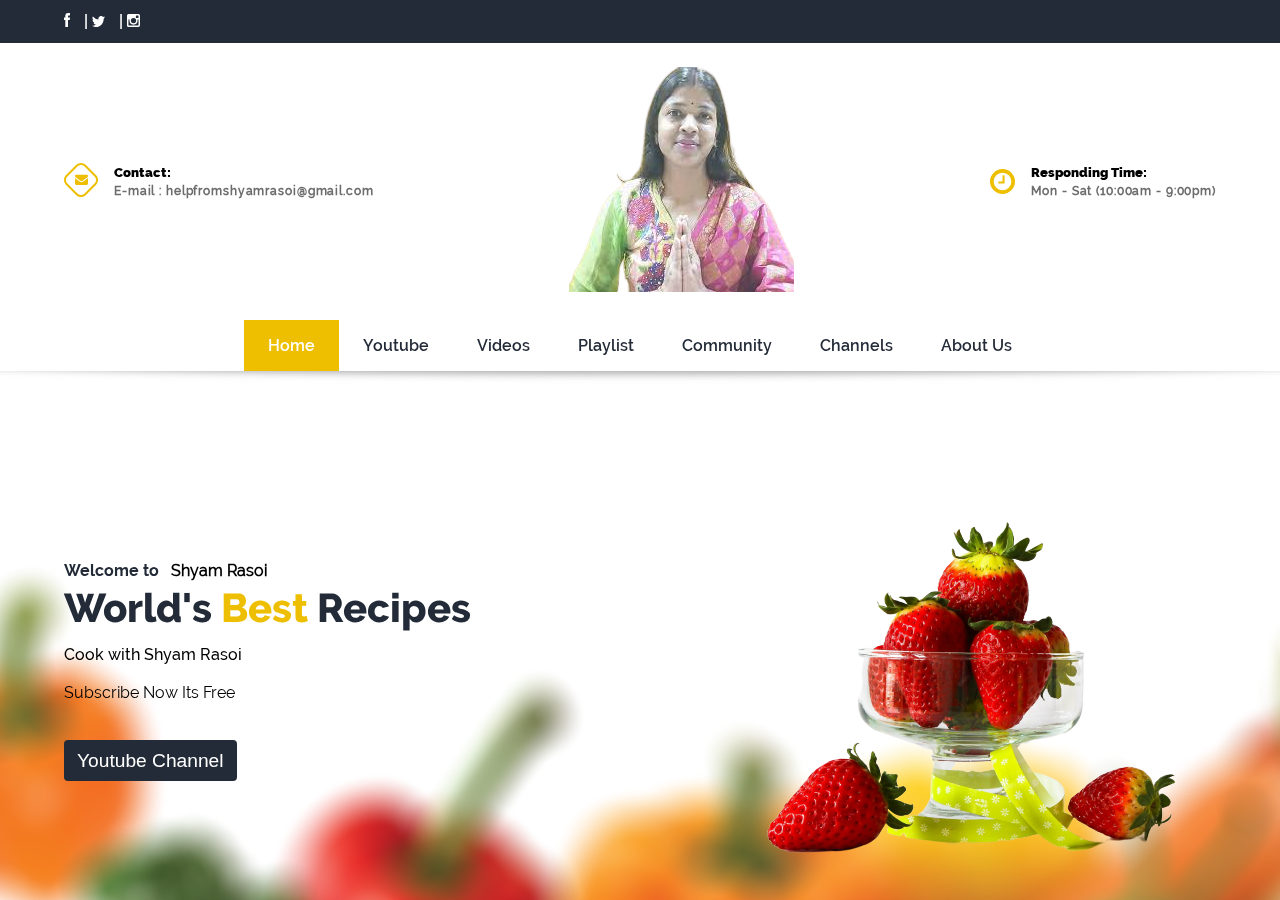
==== index.html @ 3e0db669 "Update index.html" ====
<!DOCTYPE html>
<html lang="en">
  <head>
    <meta charset="UTF-8" />
    <meta name="viewport" content="width=device-width, initial-scale=1.0" />
    <meta http-equiv="X-UA-Compatible" content="ie=edge" />
    <title>Shyam Rasoi</title>
    <link rel="stylesheet" href="./Css/style.css" />
  </head>

  <body>
    <div class="main-wrapper">
      <div class="nav-background">
        <div class="mobile-logo"></div>
        <div class="mobile-nav">
          <div class="cart">
            <div class="flex items-center">
              <img src="./icons/cart-dark.svg" alt="" />
            </div>
          </div>
          <div class="nav-top">
            <ul>
              <a href="#">Home</a>
              <a href="#">Viedeo</a>
            </ul>
          </div>
          <div class="contact flex items-center">
            <img src="./icons/phone.svg" alt="" />
            <div>
              <h6>E-mail : helpfromshyamrasoi@gmail.com</h6>
            </div>
          </div>
          <div class="time flex items-center">
            <img src="./icons/clock.svg" alt="" />
            <div>
              <h5>Responding Time:</h5>
              <h6>Mon - Sat (10:00am - 9:00pm)</h6>
            </div>
          </div>
        </div>
      </div>
      <div class="site-content-wrapper">
        <div class="nav-trigger">
          <svg
            xmlns="http://www.w3.org/2000/svg"
            width="24"
            height="24"
            viewBox="0 0 24 24"
            fill="none"
            stroke="currentColor"
            stroke-width="2"
            stroke-linecap="round"
            stroke-linejoin="round"
            class="feather feather-bar-chart"
          >
            <line x1="12" y1="20" x2="12" y2="10" />
            <line x1="18" y1="20" x2="18" y2="4" />
            <line x1="6" y1="20" x2="6" y2="16" />
          </svg>
        </div>
        <div class="site-content">
          <header class="topbar">
            <div class="container flex justify-between items-center">
              <div class="icons">
                <a href="https://www.facebook.com/chefpriyankakhetan">
                  <img src="./icons/facebook.svg" alt=""
                /></a>
                <span class="divider">|</span>
                <a href="https://twitter.com/RasoiShyam"
                  ><img src="./icons/twitter.svg" alt=""
                /></a>
                <span class="divider">|</span>
                <a href="https://www.instagram.com/shyam_rasoi/"
                  ><img src="./icons/instagram.svg" alt=""></a>
                  <!-- <span class="divider">|</span>
                <a href="Contect us.html"
                  ><img src="./icons/user-icon.svg" alt=""></a><span>Contect us</span>
                   -->

              </div>
            </div>
          </header>

          <nav>
            <div class="top">
              <div class="container flex justify-between">
                <div class="contact flex items-center">
                  <a
                    href="https://mail.google.com/mail/u/3/#inbox?compose=DmwnWrRrlQtsDVqSchgKrwtvQQJZlGsnvqJhGmjKBdKRPfvNrtVRjVcZkJtqBVbMdLLwvPPGMNCg"
                    ><img src="./icons/bag-2.svg" alt=""
                  /></a>
                  <div>
                    <h5>Contact:</h5>
                    <h6>E-mail : helpfromshyamrasoi@gmail.com</h6>
                  </div>
                </div>
                <div class="branding">
                  <img src="./icons/download-removebg-preview (1).png" alt="" />
                </div>
                <div class="time flex items-center">
                  <img src="./icons/clock.svg" alt="" />
                  <div>
                    <h5>Responding Time:</h5>
                    <h6>Mon - Sat (10:00am - 9:00pm)</h6>
                  </div>
                </div>
              </div>
            </div>
            <div class="navbar magic-shadow">
              <div class="container flex justify-center">
                <a href="#" class="active">Home</a>
                <a href="https://www.youtube.com/c/ShyamRasoi/featured"
                  >Youtube</a
                >
                <a href="https://www.youtube.com/c/ShyamRasoi/videos">Videos</a>
                <a href="https://www.youtube.com/c/ShyamRasoi/playlists"
                  >Playlist</a
                >
                <a href="https://www.youtube.com/c/ShyamRasoi/community"
                  >Community</a
                >
                <a href="https://www.youtube.com/c/ShyamRasoi/channels">
                  Channels</a
                >
                <a href="About us.html">About Us</a>
              </div>
            </div>
          </nav>

          <header class="hero flex items-center">
            <div class="container">
              <div class="welcome flex items-center">
                <span>Welcome to</span>
                <h4>Shyam Rasoi</h4>
              </div>
              <h1>World's <span>Best</span> Recipes</h1>
              <p>Cook with Shyam Rasoi</p>
              <div>
                <span>Subscribe Now Its Free</span>
                <br /><br /><br />

                <a href="https://www.youtube.com/c/ShyamRasoi">
                  <button class="btn btn-secondary">Youtube Channel</button></a
                >
              </div>
              <div class="hero-image">
                <img src="./images/straw.png" alt="" />
              </div>
            </div>
          </header>

          <section class="top-products">
            <div class="container">
              <h1 class="section-heading">Top Videos</h1>
              <div class="slider">
                <button class="slider-btn prev-btn" onclick="prev(-1)">
                  <img src="./icons/pre.svg" alt="" />
                </button>
                <button class="slider-btn next-btn" onclick="next(1)">
                  <img src="./icons/next.svg" alt="" />
                </button>
                <div class="food-slider">
                  <div class="food-slider-item fade active">
                    <div class="food-card magic-shadow-sm active">
                      <div
                        class="product-image flex items-center justify-center"
                        1
                      >
                        <img src="./images/pavbhaji.jpeg" alt="" />
                      </div>
                      <hr />
                      <div>
                        <h2 class="text-center">Pav Bhaji</h2>
                        <div class="stars flex justify-center items-center">
                          <img src="./icons/start-filled.svg" alt="" />
                          <img src="./icons/start-filled.svg" alt="" />
                          <img src="./icons/start-filled.svg" alt="" />
                          <img src="./icons/start-filled.svg" alt="" />
                          <img src="./icons/start-filled.svg" alt="" />
                        </div>
                        <div class="pric die text-center"></div>
                        <div class="flex justify-center">
                          <button>
                            <a href="https://www.youtube.com/watch?v=c45KUBICv2E">
                            
                              <span>Watch</span>
                            </a>
                          </button>
                        </div>
                      </div>
                    </div>
                  </div>
                  <div class="food-slider-item fade">
                    <div class="food-card magic-shadow-sm">
                      <div
                        class="product-image flex items-center justify-center"
                      >
                        <img src="./images/aloo methi.jpeg" alt="" />
                      </div>
                      <hr />
                      <div>
                        <h2 class="text-center">Aloo methi</h2>
                        <div class="stars flex justify-center items-center">
                          <img src="./icons/start-filled.svg" alt="" />
                          <img src="./icons/start-filled.svg" alt="" />
                          <img src="./icons/start-filled.svg" alt="" />
                          <img src="./icons/start-filled.svg" alt="" />
                          <img src="./icons/start-filled.svg" alt="" />
                        </div>
                        <div class="price die text-center"></div>
                        <div class="flex justify-center">
                            <button>
                          <a href="https://www.youtube.com/watch?v=t3bxx_ak8XU"
                            >
                              <span>Watch</span>
                            </button></a
                          >
                        </div>
                      </div>
                    </div>
                  </div>

                  <div class="food-slider-item fade">
                    <div class="food-card magic-shadow-sm">
                      <div
                        class="product-image flex items-center justify-center"
                      >
                        <img
                          src="./images/WhatsApp Image 2022-01-07 at 9.25.14 AM (3).jpeg"
                          alt=""
                        />
                      </div>
                      <hr />
                      <div>
                        <h2 class="text-center">Tometo rice</h2>
                        <div class="stars flex justify-center items-center">
                          <img src="./icons/start-filled.svg" alt="" />
                          <img src="./icons/start-filled.svg" alt="" />
                          <img src="./icons/start-filled.svg" alt="" />
                          <img src="./icons/start-filled.svg" alt="" />
                          <img src="./icons/start-filled.svg" alt="" />
                        </div>
                        <div class="price text-center"></div>
                        <div class="flex justify-center">
                            <button>
                          <a href="https://www.youtube.com/watch?v=bh9-oEZTOAo"
                            >
                              <span> Watch </span>
                            </a>
                            </button>
                          
                        </div>
                      </div>
                    </div>
                  </div>
                  <div class="food-slider-item fade">
                    <div class="food-card magic-shadow-sm">
                      <div
                        class="product-image flex items-center justify-center"
                      >
                        <img
                          src="./images/WhatsApp Image 2022-01-07 at 9.25.15 AM (2).jpeg"
                          alt=""
                        />
                      </div>
                      <hr />
                      <div>
                        <h2 class="text-center">Poha Idli</h2>
                        <div class="stars flex justify-center items-center">
                          <img src="./icons/start-filled.svg" alt="" />
                          <img src="./icons/start-filled.svg" alt="" />
                          <img src="./icons/start-filled.svg" alt="" />
                          <img src="./icons/start-filled.svg" alt="" />
                          <img src="./icons/start-filled.svg" alt="" />
                        </div>
                        <div class="price text-center"></div>
                        <div class="flex justify-center">
                            <button>
                          <a href="https://www.youtube.com/watch?v=t3bxx_ak8XU"
                            >
                              <span>Watch</span>
                            </button></a
                          >
                        </div>
                      </div>
                    </div>
                  </div>
                </div>
              </div>
              <div class="text-center btn-wrapper">
                <a href="https://www.youtube.com/c/ShyamRasoi/videos">
                  <button class="btn btn-secondary">View More</button></a
                >
              </div>
            </div>
          </section>
          <section class="about-meal">
            <div class="container">
              <h1 class="section-heading">Easy and Instant Recipes</h1>
              <div class="about-meal-wrap flex">
                <div class="zoom-image">
                  <img src="./images/sddefault.webp" alt="" >
                </div>
                <div class="flex-1">
                  <h2>
                    सूजी और बेसन का सॉफ्ट ढोकला l Suji Besan Dhokla Recipe l
                    Rava Besan Dhokla - रवा बेसन ढोकला रेसिपी।
                  </h2>

                  <a href="https://www.youtube.com/watch?v=rkG_MvMLjog"
                    ><button class="btn btn-secondary">Cook Now</button></a
                  >
                </div>
              </div>
            </div>
          </section>
          <section class="about-meal">
            <div class="container">
              <div class="about-meal-wrap flex">
                <div class="zoom-image">
                  <img src="./images/modak.jpg" alt="" />
                </div>
                <div class="flex-1">
                  <h2>
                    Ganpati Prasad instant Mawa Modak Recipe l Khoya Modak l
                    Milk Powder Modak l मावा मोदक l
                  </h2>

                  <a href="https://yo1utu.be/6ZkWNsOIwew"
                    ><button class="btn btn-secondary">Cook Now</button></a
                  >
                </div>
              </div>
            </div>
          </section>

          <section class="about-meal">
            <div class="container">
              <div class="about-meal-wrap flex">
                <div class="zoom-image">
                  <img src="./images/aa.jpg" alt="" />
                </div>
                <div class="flex-1">
                  <h2>
                    15 मिनट में बिना धूप वाला गाजर मूली हरी मिर्च का अचार। Gajar
                    Mooli ka Achar। Gajar muli ka achar
                  </h2>

                  <a href="https://youtu.be/SNFguIFzXm4"
                    ><button class="btn btn-secondary">Cook Now</button></a
                  >
                </div>
              </div>
            </div>
          </section>

          <section class="latest-news">
            <div class="container">
              <h1 class="section-heading">Most Viewed Recipes</h1>
              <div class="article-wrapper">
                <article class="card magic-shadow-sm">
                  <div class="zoom-hover">
                    <img src="./images/matter paneer.jpeg" alt="" />
                  </div>
                  <div class="card-content">
                    <div class="post-meta flex items-center justify-between">
                      <span>25 Dec,2021</span>
                      <div>
                        <span>Posted by <strong>Shyam Rasoi</strong></span>
                        <span class="comment-count">21M views</span>
                      </div>
                    </div>

                    <h2>
                      रेस्टोरेंट से बढ़िया मटर पनीर बनाएं घर पर/Matar Paneer
                      Recipe।Dhaba Style Matar Paneer/Shyam Rasoi
                    </h2>
                  </div>
                </article>
                <article class="card magic-shadow-sm">
                  <div class="zoom-hover">
                    <img src="./images/palak paneer.jpeg" alt="" />
                  </div>
                  <div class="card-content">
                    <div class="post-meta flex items-center justify-between">
                      <span>31 Dec, 2021</span>
                      <div>
                        <span>Posted by <strong>Shyam Rasoi</strong></span>
                        <span class="comment-count">100K views</span>
                      </div>
                    </div>

                    <h2>
                      पालक पनीर ऐसे बनायेंगे तो सब तारीफ करेंगे। Dhaba Style
                      Palak Paneer Recipe। Lasooni Palak Paneer
                    </h2>
                  </div>
                </article>
              </div>
              <div class="text-center btn-wrapper">
                <a
                  href="https://www.youtube.com/c/ShyamRasoi/videos?view=0&sort=p&flow=grid"
                >
                  <button class="btn btn-secondary">View All</button></a
                >
              </div>
            </div>
          </section>
          <br>
          <section class="about-meal">
            <div class="container">
              <h1 class="section-heading">Roti and Paratha Recipes</h1>
              <div class="about-meal-wrap flex">
                <div class="zoom-instant">
                  <img src="./images/palak paratha.jpg" alt="" />
                </div>
                <div class="flex-1">
                  <h2>
                    एकदम खस्ता,पौष्टिक, टेस्टी पालक पराठा।Palak Paratha
                    Recipe।Spinach Paratha।Tiffen Recipe।Shyam Rasoi
                  </h2>

                  <a href="https://youtu.be/XGTwKVU7tTo"
                    ><button class="btn btn-secondary">Cook Now</button></a
                  >
                </div>
              </div>
            </div>
          </section>
          <section class="about-meal">
            <div class="container">
              <div class="about-meal-wrap flex">
                <div class="zoom-instant">
                  <img src="images/laccha paratha.jpg" alt="">
                </div>
                <div class="flex-1">
                  <h2>
                    गेहूं के आटे से बनाए मसालेदार लच्छा पराठा जिसे खाकर सब आपकी
                    तारीफ करेंगे। Masala Lachha Paratha ।
                  </h2>

                  <a href="https://youtu.be/gYh4dxZyE0s"
                    ><button class="btn btn-secondary">Cook Now</button></a
                  >
                </div>
              </div>
            </div>
          </section>
          <section class="about-meal">
            <div class="container">
              <div class="about-meal-wrap flex">
                <div class="zoom-instant">
                  <img src="./images/kulcha.webp" alt="" />
                </div>
                <div class="flex-1">
                  <h2>
                    क्रिस्पी और टेस्टी अमृतसरी आलू कुलचा रेसिपी।Amritsari Aloo
                    Kulcha Recipe -Tawa Stuffed Kulcha Recipe
                  </h2>

                  <a href="hhttps://youtu.be/exaU6X-unsE"
                    ><button class="btn btn-secondary">Cook Now</button></a
                  >
                </div>
              </div>
            </div>
          </section>
          <section class="about-meal">
            <div class="container">
              <div class="about-meal-wrap flex">
                <div class="zoom-instant">
                  <img src="./images/vrat paratha.webp" alt="" />
                </div>
                <div class="flex-1">
                  <h2>
                    व्रत का पराठा स्वादिष्ट और नरम की बार बार बनाना चाहेंगे।
                    Vrat ka Nasta l Vrat ka Paratha/Vrat Recipe
                  </h2>

                  <a href="https://youtu.be/fAw_SrNXLBw"
                    ><button class="btn btn-secondary">Cook Now</button></a
                  >
                </div>
              </div>
            </div>
          </section>
          <section class="about-meal">
            <div class="container">
              <div class="about-meal-wrap flex">
                <div class="zoom-instant-1">
                  <img src="./images/gobhi paratha.jpg" alt="">
                </div>
                <div class="flex-1">
                  <h2>
                    फूलगोभी के पराठे इस तरह बनायेंगे तो पूरी सर्दी इसी तरह
                    बनाएंगे।Gobi/Gobhi Paratha easy Recipe।
                  </h2>

                  <a href="https://youtu.be/Q__rXfR7hU8"
                    ><button class="btn btn-secondary">Cook Now</button></a
                  >
                </div>
              </div>
            </div>
          </section>
          <section class="about-meal">
            <div class="container">
              <div class="about-meal-wrap flex">
                <div class="zoom-instant">
                  <img src="./images/missy roti.webp" alt="" />
                </div>
                <div class="flex-1">
                  <h2>
                    राजस्थानी मिस्सी रोटी बिना तंदूर और लहसून टमाटर की चटनी।
                    Missi Roti Recipe। How to make missi roti
                  </h2>

                  <a href="https://youtu.be/a7GrrVGfqS4"
                    ><button class="btn btn-secondary">Cook Now</button></a
                  >
                </div>
              </div>
            </div>
          </section>
          <section class="about-meal">
            <div class="container">
              <div class="about-meal-wrap flex">
                <div class="zoom-instant">
                  <img src="./images/aloo paratha.jpg" alt="" />
                </div>
                <div class="flex-1">
                  <h2>
                    ढाबा स्टाइल आलू पराठा बनाने का तरीकाAloo Paratha
                    Recipe।Panjabi Dhaba wala Aloo Paratha।Aalu Paratha
                  </h2>

                  <a href="https://youtu.be/RBA5ADWkssw"
                    ><button class="btn btn-secondary">Cook Now</button></a
                  >
                </div>
              </div>
            </div>
          </section>
          <section class="about-meal">
            <div class="container">
              <div class="about-meal-wrap flex">
                <div class="zoom-instant">
                  <img src="./images/methi paratha.webp" alt="" />
                </div>
                <div class="flex-1">
                  <h2>
                    एकदम खस्ता मेथी पराठा और टमाटर की तीखी मीठी चटनी।Methi
                    Paratha।Methi Paratha Recipe in Hindi।
                  </h2>

                  <a href="https://youtu.be/MeF-V_fw3H0"
                    ><button class="btn btn-secondary">Cook Now</button></a
                  >
                </div>
              </div>
            </div>
          </section>
          <div class="text-center btn-wrapper">
            <h2>play the playlist</h2>
            <br /><br />
            <a
              href="https://www.youtube.com/watch?v=XGTwKVU7tTo&list=PLZnezWD62aj1WAzaUp5xAWcOKmHbDN8Sn"
              ><button class="btn btn-secondary">Cook Now</button></a
            >
          </div>

          <section class="contact-us flex">
            <div class="contact-info-wrapper">
              <h1 class="section-heading">Contact us</h1>
              <div class="contact-info">
                <div>
                  <div>
                    <a href="https://mail.google.com/mail/u/3/#inbox?compose=GTvVlcSBpgckFZDvTMVVmCQhfMmFVwxMXRwgBjgsrsVHbkWSnqlNwPnwhJmDHsnXLZKWdfMbvBzdB"><img src="./icons/bag-2.svg" alt="" /></a>
                    <div>
                      <span>E-mail:</span>
                      <span>helpfromshyamrasoi@gmail.com</span>
                    </div>
                  </div>
                  <div>
                    <img src="./icons/clock-2.svg" alt="" />
                    <div>
                      <span>Responding Time:</span>
                      <span>Mon - Sat (10:00am - 9:00pm)</span>
                    </div>
                  </div>
                  <div>
                    <!-- <audio
                      src="./Audio/chill-abstract-12099.mp3"
                      controls
                    ></audio> -->
                  </div>
                </div>
              </div>
            </div>
          </section>

          <footer>
            <div class="container">
              <div class="box">
                <h3>About us</h3>
                <p>
                  Welcome to Shyam Rasoi. Shyam Rasoi is an Indian food
                  Channel...
                </p>
                <a href="About us.html"
                  ><button class="btn btn-secondary">Read More</button></a
                >
              </div>

              <div class="box">
                <h3>Follow Us</h3>
                <div>
                  <ul>
                    <li>
                      <a
                        href="https://www.youtube.com/channel/UCS5sraHT7xGOX_KLAt1NyGg"
                      >
                        <span>Youtube</span>
                      </a>
                    </li>

                    <li>
                      <a href="https://www.facebook.com/chefpriyankakhetan">
                        <img src="./icons/facebook.svg" alt="" />
                        <span>Facebook</span>
                      </a>
                    </li>
                    <li>
                      <a href="https://twitter.com/RasoiShyam">
                        <img src="./icons/twitter.svg" alt="" />
                        <span>Twitter</span>
                      </a>
                    </li>
                    <li>
                      <a href="https://www.instagram.com/shyam_rasoi/">
                        <img src="./icons/instagram.svg" alt="" />
                        <span>Instagram</span>
                      </a>
                    </li>
                  </ul>
                </div>
              </div>
              <div class="box instagram-api">
                <h3>Instagram</h3>
                <div class="post-wrap">
                  <div>
                    <img src="./images/aloo methi.jpeg" alt="" />
                  </div>
                  <div>
                    <img src="./images/pavbhaji.jpeg" alt="" />
                  </div>
                  <div>
                    <img
                      src="./images/WhatsApp Image 2022-01-07 at 9.25.14 AM.jpeg"
                      alt=""
                    />
                  </div>
                  <div>
                    <img
                      src="./images/WhatsApp Image 2022-01-07 at 9.25.15 AM.jpeg"
                      alt=""
                    />
                  </div>
                  <div>
                    <img
                      src="./images/WhatsApp Image 2022-01-07 at 9.25.13 AM.jpeg"
                      alt=""
                    />
                  </div>
                  <div>
                    <img
                      src="./images/WhatsApp Image 2022-01-07 at 9.25.12 AM.jpeg"
                      alt=""
                    />
                  </div>
                  <div>
                    <img
                      src="./images/WhatsApp Image 2022-01-07 at 9.25.16 AM (2).jpeg"
                      alt=""
                    />
                  </div>
                  <div>
                    <img
                      src="./images/WhatsApp Image 2022-01-07 at 9.25.16 AM (3).jpeg"
                      alt=""
                    />
                  </div>
                  <div>
                    <img
                      src="./images/WhatsApp Image 2022-01-07 at 9.25.15 AM (2).jpeg"
                      alt=""
                    />
                  </div>
                </div>
              </div>
            </div>
          </footer>
          <footer class="copyright">
            <div>
              Copyright © 2022 .All rights reserved by
              <a href="https://www.youtube.com/ShyamRasoi/c">Shyam Rasoi</a>.
            </div>
          </footer>
        </div>
      </div>
    </div>
  </body>
  <script src="script.js"></script>
</html>
---- Css/style.css ----
/* fonts  */
@font-face {
  font-family: "Raleway-regular";
  src: url(../fonts/Raleway-Regular.ttf);
}
@font-face {
  font-family: "Raleway-medium";
  src: url(../fonts/Raleway-Medium.ttf);
}
@font-face {
  font-family: "Raleway-bold";
  src: url(../fonts/Raleway-Bold.ttf);
}
@font-face {
  font-family: "Raleway-extrabold";
  src: url(../fonts/Raleway-ExtraBold.ttf);
}
@font-face {
  font-family: "Raleway-semibold";
  src: url(../fonts/Raleway-SemiBold.ttf);
}
@font-face {
  font-family: "Raleway-black";
  src: url(../fonts/Raleway-Black.ttf);
}

/* colors  */

:root {
  --primary: #eebf00;
  --secondary: #232b38;
  --ternary: #6c6c6c;
  --danger: #fe4545;
  --pure: #fefefe;
  --light: #f0f0f0;
  --heaven: #ffffff;
  --footer: #2d333f;
}

/* Reset  */
* {
  padding: 0;
  margin: 0;
  box-sizing: border-box;
}

body {
  -webkit-font-smoothing: antialiased;
  font-family: "Raleway-regular";
}
.container {
  width: 100%;
  padding: o 15px;
  margin: 0 auto;
}

@media (min-width: 576px) {
  .container {
    max-width: 540px;
  }
}
@media (min-width: 768px) {
  .container {
    max-width: 720px;
  }
}

@media (min-width: 992px) {
  .container {
    max-width: 960px;
  }
}

@media (min-width: 1200px) {
  .container {
    max-width: 1152px;
  }
}

.main-wrapper {
  position: relative;
  width: 100%;
  height: 100vh;
  overflow: hidden;
}

.nav-background {
  width: 100%;
  height: 100%;
  background: var(--light);
  position: absolute;
  top: 0;
  left: 0;
  padding: 0;
  z-index: 1;
}

.nav-trigger {
  position: absolute;
  top: 0;
  left: 0;
  z-index: 1;
  padding: 15px;
  display: none;
}

.nav-trigger svg {
  transform: rotate(90deg) scaleX(-1);
  -webkit-transform: rotate(90deg) scaleX(-1);
  -moz-transform: rotate(90deg) scaleX(-1);
  -ms-transform: rotate(90deg) scaleX(-1);
  -o-transform: rotate(90deg) scaleX(-1);
  width: 40px;
  height: 40px;
}
.site-content-wrapper {
  width: 100%;
  height: 100%;
  position: absolute;
  background: var(--heaven);
  z-index: 2;
  transition: all 0.3s ease;
  -webkit-transition: all 0.3s ease;
  -moz-transition: all 0.3s ease;
  -ms-transition: all 0.3s ease;
  -o-transition: all 0.3s ease;
}

.site-content-wrapper.scaled {
  transform: scale(0.9) translateX(90%);
  -webkit-transform: scale(0.9) translateX(90%);
  -moz-transform: scale(0.9) translateX(90%);
  -ms-transform: scale(0.9) translateX(90%);
  -o-transform: scale(0.9) translateX(90%);
  border-radius: 3px;
  -webkit-border-radius: 3px;
  -moz-border-radius: 3px;
  -ms-border-radius: 3px;
  -o-border-radius: 3px;
  box-shadow: 0 3px 10px 0 var(--secondary);
}

.site-content {
  width: 100%;
  height: 100%;
  overflow-x: auto;
}

header.topbar {
  background: var(--secondary);
  color: var(--pure);
  font-family: "Raleway-semibold";
  padding: 0.75rem 0;
}
header.topbar .auth > div a {
  color: var(--pure);
  text-decoration: none;
}
header.topbar .icons a {
  margin-right: 0.6rem;
}
header.topbar .auth .divider {
  padding: 0 1rem;
}
header.topbar .auth > div img {
  margin-right: 0.35rem;
}
.flex {
  display: flex;
}
.justify-between {
  justify-content: space-between;
}
.items-center {
  align-items: center;
}
nav .top {
  padding: 1.5rem 0;
}
nav .top .contact h5,
nav .top .time h5 {
  font-family: "Raleway-black";
  margin-bottom: 0.25rem;
}
nav .top .contact h6,
nav .top .time h6 {
  font-family: "Raleway-medium";
  letter-spacing: 0.055rem;
  font-size: 0.75rem;
  color: var(--ternary);
}
nav .top .contact img,
nav .top .time img {
  margin-right: 1rem;
}

.justify-center {
  justify-content: center;
}
nav .navbar a {
  text-decoration: none;
  color: var(--secondary);
  font-family: "Raleway-semibold";
  font-size: 1rem;
  padding: 1rem 1.5rem;
  transition: all 0.3s ease;
  -webkit-transition: all 0.3s ease;
  -moz-transition: all 0.3s ease;
  -ms-transition: all 0.3s ease;
  -o-transition: all 0.3s ease;
}
nav .navbar a.active {
  background: var(--primary);
  color: var(--pure);
}
nav .navbar a:hover {
  background: var(--primary);
  color: var(--pure);
}
.magic-shadow {
  position: relative;
  background: var(--heaven);
}
.magic-shadow:after {
  content: "";
  display: block;
  width: 100%;
  height: 69px;
  background-image: url(../icons/shadow.svg);
  background-repeat: no-repeat;
  background-position: center;
  position: absolute;
  bottom: -22px;
  z-index: -1;
}
.magic-shadow-sm {
  position: relative;
  background: var(--heaven);
}
.magic-shadow-sm:after {
  content: "";
  display: block;
  width: 100%;
  height: 69px;
  background-image: url(../icons/shadow-sm.svg);
  background-repeat: no-repeat;
  background-position: center;
  position: absolute;
  bottom: -20px;
  left: 50%;
  transform: translateX(-50%);
  z-index: -1;
  -webkit-transform: translateX(-50%);
  -moz-transform: translateX(-50%);
  -ms-transform: translateX(-50%);
  -o-transform: translateX(-50%);
}
header.hero {
  height: 600px;
  background-image: url(../images/hero.png);
  background-position: 0% 0%;
  background-repeat: no-repeat;
  overflow: hidden;
}
header.hero .container {
  position: relative;
}
header.hero .welcome {
  margin-bottom: 0.25rem;
}
header.hero .welcome span {
  font-family: "Raleway-bold";
  color: var(--secondary);
  margin-right: 0.75rem;
}
header.hero h1 {
  font-family: "Raleway-extrabold";
  color: var(--secondary);
  font-size: 2.5rem;
  margin-bottom: 0.75rem;
}
header.hero h1 span {
  color: var(--primary);
}
header.hero p {
  font-family: "Raleway-medium";
  width: 50%;
  line-height: 1.5;
  margin-bottom: 1rem;
}
.btn {
  padding: 0.75rem 0.75rem;
  border-radius: 4px;
  -webkit-border-radius: 4px;
  -moz-border-radius: 4px;
  -ms-border-radius: 4px;
  -o-border-radius: 4px;
  line-height: 0.8;
  font-size: 1.2rem;
  cursor: pointer;
  transition: all 0.3s ease;
  -webkit-transition: all 0.3s ease;
  -moz-transition: all 0.3s ease;
  -ms-transition: all 0.3s ease;
  -o-transition: all 0.3s ease;
  border: 1px solid transparent;
}

.btn-primary {
  background: var(--primary);
  color: var(--heaven);
}
.btn-primary:hover {
  background: var(--heaven);
  color: var(--primary);
  border: 1px solid var(--primary);
}
.btn-secondary {
  background: var(--secondary);
  color: var(--heaven);
}
.btn-secondary:hover {
  background: var(--heaven);
  color: var(--secondary);
  border: 1px solid var(--secondary);
}

header.hero button:first-child {
  margin-right: 0.5rem;
}

header.hero .hero-image {
  position: absolute;
  top: -40px;
  right: 40px;
}

section {
  padding: 4rem 0;
}
section.top-products {
  background: var(--light);
}

.section-heading {
  font-family: "Raleway-bold";
  text-align: center;
  position: relative;
  margin-bottom: 6rem;
}
.section-heading:after {
  content: "";
  display: block;
  width: 100%;
  height: 30px;
  background-image: url(../icons/hr.svg);
  background-repeat: no-repeat;
  background-position: center;
  position: absolute;
  bottom: -40px;
}
section.top-products .food-slider .food-card {
  background: var(--heaven);
  padding: 1.5rem 0;
  border-radius: 4px;
  -webkit-border-radius: 4px;
  -moz-border-radius: 4px;
  -ms-border-radius: 4px;
  -o-border-radius: 4px;
}
section.top-products .food-slider .food-card .product-image img {
  width: 80%;
  height: 200px;
  object-fit: contain;
  padding-bottom: 1rem;
  transition: all 0.3s ease;
  -webkit-transition: all 0.3s ease;
  -moz-transition: all 0.3s ease;
  -ms-transition: all 0.3s ease;
  -o-transition: all 0.3s ease;
}
.food-slider-item {
  display: none;
  transition: all 0.5s ease;
  -webkit-transition: all 0.5s ease;
  -moz-transition: all 0.5s ease;
  -ms-transition: all 0.5s ease;
  -o-transition: all 0.5s ease;
  }
.faid{
  -webkit-animation-name: fade;
  -webkit-animation-duration: 1.5s;
  animation-name: fade;
  animation-duration: 1.5s;
}
.active {
  display: block;
  transition: all 0.3s ease;
  -webkit-transition: all 0.3s ease;
  -moz-transition: all 0.3s ease;
  -ms-transition: all 0.3s ease;
  -o-transition: all 0.3s ease;
}
.fade {
  -webkit-animation-name: fade;
  -webkit-animation-duration: 1.5s;
  animation-name: fade;
  animation-duration: 1.5s;
}
hr {
  border: 1px solid var(--light);
  opacity: 0.8;
  margin: 1rem 0;
}
section.top-products .food-slider .food-card h2 {
  font-family: "Raleway-bold";
  font-size: 1.3rem;
  margin-bottom: 0.25rem;
}
.text-center {
  text-align: center;
}
section.top-products .food-slider .food-card .stars {
  margin-bottom: 0.5rem;
}
section.top-products .food-slider .food-card .stars img {
  margin-right: 0.25rem;
}
section.top-products .food-slider .food-card .price {
  font-family: "Raleway-medium";
  color: var(--danger);
  margin-bottom: 1rem;
}
section.top-products .food-slider .food-card button {
  font-family: "Raleway-medium";
  color: var(--secondary);
  background: var(--heaven);
  border: 2px solid var(--primary);
  border-radius: 4px;
  -webkit-border-radius: 4px;
  -moz-border-radius: 4px;
  -ms-border-radius: 4px;
  -o-border-radius: 4px;
  display: flex;
  align-items: center;
  font-size: 1rem;
  cursor: pointer;
  transition: all 0.3s ease;
  -webkit-transition: all 0.3s ease;
  -moz-transition: all 0.3s ease;
  -ms-transition: all 0.3s ease;
  -o-transition: all 0.3s ease;
}
button {
  padding: 10px;
  border-radius: 15px;
}

button > a {
  text-decoration: none;
  color: black;
}
section.top-products .food-slider .food-card button:hover {
  background: var(--primary);
  color: var(--heaven);
}
.food-slider .food-card button img {
  background: var(--primary);
  padding: 0.5rem;
  height: 32px;
  margin-right: 1.2rem;
}

.slick-slide {
  margin: 0 27px;
}
.slick-list {
  margin: 0 -27px;
}
.top-products .slider-btn {
  width: 30px;
  height: 30px;
  border: none;
  background: var(--primary);
  border-radius: 4px;
  -webkit-border-radius: 4px;
  -moz-border-radius: 4px;
  -ms-border-radius: 4px;
  -o-border-radius: 4px;
  cursor: pointer;
  outline: none;
}

.prev-btn {
  position: absolute;
  top: 46%;
  left: -3rem;
  z-index: 1;
}
.next-btn {
  position: absolute;
  top: 46%;
  right: -3rem;
  z-index: 1;
}
.top-products .slider {
  position: relative;
}
.top-products .btn-wrapper {
  margin-top: 2rem;
}
.slick-track {
  padding: 1rem 0;
}
section.about-meal img {
  width: 85%;
}
.flex-1 {
  flex: 1;
}
section.about-meal h2 {
  font-family: "Raleway-bold";
  font-size: 1.4rem;
  color: var(--secondary);
  margin-bottom: 2rem;
  line-height: 1.3;
}
section.about-meal p {
  line-height: 1.7;
  margin-bottom: 4rem;
}

section.our-services {
  background: var(--light);
  position: relative;
  z-index: 0;
}
section.our-services .card-wrapper {
  margin-right: -2rem;
  margin-top: 8rem;
}
section.our-services .service-card {
  background: var(--heaven);
  text-align: center;
  padding: 2rem;
  padding-top: 4rem;
  margin-right: 2rem;
  position: relative;
  border-radius: 4px;
  -webkit-border-radius: 4px;
  -moz-border-radius: 4px;
  -ms-border-radius: 4px;
  -o-border-radius: 4px;
}
section.our-services .service-card .icon {
  position: absolute;
  top: -45px;
  left: 50%;
  transform: translateX(-50%);
  -webkit-transform: translateX(-50%);
  -moz-transform: translateX(-50%);
  -ms-transform: translateX(-50%);
  -o-transform: translateX(-50%);
}
section.our-services .service-card h2 {
  font-family: "Raleway-bold";
  font-size: 1.3rem;
  margin-bottom: 1rem;
}
section.our-services .service-card p {
  line-height: 1.6;
  margin-bottom: 1rem;
}
.text-primary {
  color: var(--primary);
}

section.big-deal {
  background: linear-gradient(rgba(35, 43, 56, 0.9), rgba(35, 43, 56, 0.9)),
    url(../images/food-table.jpg);
  background-size: cover;
  background-repeat: no-repeat;
  background-position: center;
  background-attachment: fixed;
}
section.big-deal .timer {
  display: flex;
  align-items: center;
  justify-content: center;
  margin-right: -2rem;
  margin-bottom: 2rem;
}
section.big-deal .timer div {
  margin-right: 2rem;
  background: var(--primary);
  width: 150px;
  height: 150px;
  border-radius: 4px;
  -webkit-border-radius: 4px;
  -moz-border-radius: 4px;
  -ms-border-radius: 4px;
  -o-border-radius: 4px;
  display: flex;
  flex-direction: column;
  align-items: center;
  justify-content: center;
}
section.big-deal .timer div span:first-child {
  font-family: "Raleway-semibold";
  font-size: 2.5rem;
  color: var(--heaven);
  margin-bottom: 0.05rem;
}
section.big-deal .timer div span:last-child {
  font-family: "Raleway-medium";
  color: var(--heaven);
}
.text-pure {
  color: var(--pure);
}

section.latest-news {
  background: var(--light);
  position: relative;
  z-index: 0;
}
section.latest-news .article-wrapper {
  display: flex;
  margin-right: -2rem;
}
.latest-news .article-wrapper .card {
  margin-right: 2rem;
  background: var(--heaven);
  border-radius: 4px;
  -webkit-border-radius: 4px;
  -moz-border-radius: 4px;
  -ms-border-radius: 4px;
  -o-border-radius: 4px;
}
.latest-news .article-wrapper .card img {
  width: 100%;
}
.latest-news .article-wrapper .card .card-content {
  padding: 2rem;
}
.latest-news .article-wrapper .card .card-content .post-meta {
  margin-bottom: 1rem;
}
.latest-news .article-wrapper .card .card-content .post-meta .comment-count {
  margin-left: 1rem;
}
.latest-news .article-wrapper .card .card-content h2 {
  font-family: "Raleway-bold";
  font-size: 1.3rem;
  margin-bottom: 1rem;
}
.latest-news .article-wrapper .card .card-content p {
  line-height: 1.6;
}
.latest-news .btn-wrapper {
  margin-top: 2rem;
}
section.subscribe {
  background: var(--primary);
}
section.subscribe .container > div:first-child img {
  width: 90%;
}
section.subscribe .container div:first-child {
  flex: 1;
}
section.subscribe .container div:last-child {
  flex: 1;
}

section.subscribe h1 {
  font-family: "Raleway-bold";
  font-size: 1.5rem;
  margin-bottom: 1.5rem;
}
section.subscribe p {
  font-family: "Raleway-medium";
  font-size: 1rem;
  margin-bottom: 1.5rem;
  line-height: 1.5;
}
section.subscribe .input-wrap {
  background: var(--heaven);
  display: flex;
  padding: 0.3rem;
  border-radius: 4px;
  -webkit-border-radius: 4px;
  -moz-border-radius: 4px;
  -ms-border-radius: 4px;
  -o-border-radius: 4px;
}
section.subscribe .input-wrap input {
  width: 100%;
  border: none;
  padding: 0 1rem;
  font-size: 1rem;
}
section.subscribe .input-wrap input:focus {
  outline: none;
}
section.subscribe .input-wrap button {
  padding: 0.8rem 2rem;
  border: none;
  background: var(--primary);
  color: var(--pure);
  border-radius: 4px;
  -webkit-border-radius: 4px;
  -moz-border-radius: 4px;
  -ms-border-radius: 4px;
  -o-border-radius: 4px;
  font-size: 1rem;
  cursor: pointer;
  transition: all 0.3s ease;
  -webkit-transition: all 0.3s ease;
  -moz-transition: all 0.3s ease;
  -ms-transition: all 0.3s ease;
  -o-transition: all 0.3s ease;
  outline: none;
}
section.subscribe .input-wrap button:hover {
  background: var(--secondary);
}
section.contact-us {
  padding-top: 0;
  padding-bottom: 0;
}
section.contact-us .contact-info-wrapper {
  padding: 4rem 0;
  flex: 1;
}
section.contact-us .map {
  flex: 1;
  filter: grayscale(100%);
  -webkit-filter: grayscale(100%);
}
section.contact-us .contact-info {
  display: flex;
  justify-content: center;
}
section.contact-us .contact-info > div > div {
  display: flex;
  align-items: center;
  margin-bottom: 2rem;
}
section.contact-us .contact-info > div > div img {
  margin-right: 1rem;
}
section.contact-us .contact-info > div > div > div {
  display: flex;
  flex-direction: column;
}
section.contact-us .contact-info > div > div > div span:first-child {
  font-family: "Raleway-bold";
  margin-bottom: 0.25rem;
}
footer {
  background: var(--footer);
  padding: 4rem 0;
}
footer .container {
  display: flex;
  color: var(--pure);
}

footer .box {
  flex: 1;
  margin-right: 2rem;
  text-align: center;
}

footer .instagram-api img {
  width: 100%;
  height: 100%;
  object-fit: cover;
}
footer .instagram-api .post-wrap {
  display: flex;
  flex-wrap: wrap;
  justify-content: space-between;
}
footer .instagram-api .post-wrap > div {
  width: calc(1 / 3 * 100% - (1 - 1 / 3) * 10px);
  margin-bottom: 10px;
}
footer .box ul {
  list-style-type: none;
}
footer .box ul li a {
  color: var(--pure);
  text-decoration: none;
  transition: all 0.3s ease;
  -webkit-transition: all 0.3s ease;
  -moz-transition: all 0.3s ease;
  -ms-transition: all 0.3s ease;
  -o-transition: all 0.3s ease;
}
footer .box ul li a:hover {
  color: var(--primary);
}
footer .box h3 {
  border-bottom: 1px solid var(--primary);
  padding-bottom: 1rem;
  margin-bottom: 1rem;
}

footer .box p {
  line-height: 1.6;
  margin-bottom: 1rem;
}
footer .box ul li {
  margin-bottom: 1rem;
}
footer .box:nth-child(3) > div {
  display: flex;
  justify-content: center;
}
footer .box:nth-child(3) {
  text-align: left;
}
footer .box:nth-child(3) h3 {
  text-align: center;
}
footer .box:nth-child(3) > div img {
  margin-right: 1rem;
}
footer .box:nth-child(3) ul li {
  margin-bottom: 1.5rem;
}

footer.copyright {
  padding: 1rem 0;
  background: var(--secondary);
  color: var(--pure);
  text-align: center;
  font-size: 0.75rem;
}
footer.copyright a {
  color: var(--primary);
  text-decoration: none;
}

.nav-background .mobile-logo {
  padding: 1rem;
}
.nav-background .mobile-nav {
  padding: 1rem;
}
.nav-background .mobile-nav ul {
  list-style-type: none;
}
.nav-background .mobile-nav ul li {
  margin-bottom: 1rem;
}
.nav-background .mobile-nav ul li a {
  text-decoration: none;
  color: var(--secondary);
  font-family: "Raleway-medium";
}
.nav-background .mobile-nav ul li a:hover {
  color: var(--primary);
}
.nav-background .contact,
.nav-background .time {
  padding: 1rem;
  padding-left: 0;
}
.nav-background .contact img,
.nav-background .time img {
  margin-right: 1rem;
}
.nav-background .contact h5,
.nav-background .time h5 {
  font-family: "Raleway-bold";
  margin-bottom: 0.25rem;
  font-size: 1rem;
}
.nav-background .contact h6,
.nav-background .contact h6 {
  font-size: 0.75rem;
}
.nav-background .cart {
  margin-bottom: 2rem;
}
.nav-background .cart a {
  color: var(--secondary);
  text-decoration: none;
  font-family: "Raleway-bold";
}
.nav-background .cart img {
  margin-right: 0.75rem;
  width: 20px;
  height: 20px;
}

@media (max-width: 992px) {
  .nav-trigger {
    display: block;
  }
  header.topbar,
  nav {
    display: none;
  }

  header.hero {
    margin-top: -4rem;
  }
  header.hero .hero-image {
    right: -160px;
    top: 100px;
  }
  .top-products .slider-btn {
    display: none !important;
  }
  .latest-news .article-wrapper {
    flex-direction: column;
  }
  .latest-news .article-wrapper .card {
    margin-right: 0;
    margin-bottom: 4rem;
  }

  footer .instagram-api .post-wrap > div {
    width: calc(1 / 2 * 100% - (1 - 1 / 3) * 10px);
  }
}

@media (max-width: 768px) {
  .about-meal .about-meal-wrap {
    flex-direction: column;
  }
  .about-meal .about-meal-wrap img {
    width: 100%;
    margin-bottom: 2rem;
  }

  section.our-services .card-wrapper {
    flex-direction: column;
  }
  section.our-services .card-wrapper .service-card {
    margin-bottom: 6rem;
  }
  footer .container {
    flex-direction: column;
  }
  footer .box {
    text-align: left;
    margin-right: 0;
    margin-bottom: 3rem;
  }
  footer .box:nth-child(3) h3 {
    text-align: left;
  }
  footer .box:nth-child(3) > div {
    display: block;
  }
}

@media (max-width: 576px) {
  header.hero .hero-image {
    right: -235px;
    top: 150px;
  }
  header.hero .container {
    padding-left: 1rem;
  }
  header.hero {
    margin-top: -3rem;
  }
  section.big-deal .timer > div {
    margin-right: 0.5rem;
  }
  section.big-deal .timer {
    margin-right: -0.5rem;
  }

  section.subscribe .container {
    flex-direction: column;
    padding: 0.5rem;
  }
}
.play now {
  font-family: "Raleway-bold";
  margin-bottom: 0.25rem;
  font-size: 1rem;
}
.form form{
  height: 100px;
  width: 500px;
  align-items: center;
}
/* hover by keshav */

.zoom-hover:hover{
  transform:scale(1.05);
  z-index:2;
}
.zoom-image:hover{
  transform:scale(1.05);
  z-index:2;
}
.zoom-instant:hover{
  transform:scale(1.05);
  z-index:2;
}
.zoom-instant-1{
  width: 640px;
}
.zoom-instant-1:hover{
  transform:scale(1.05);
  z-index:2;
}
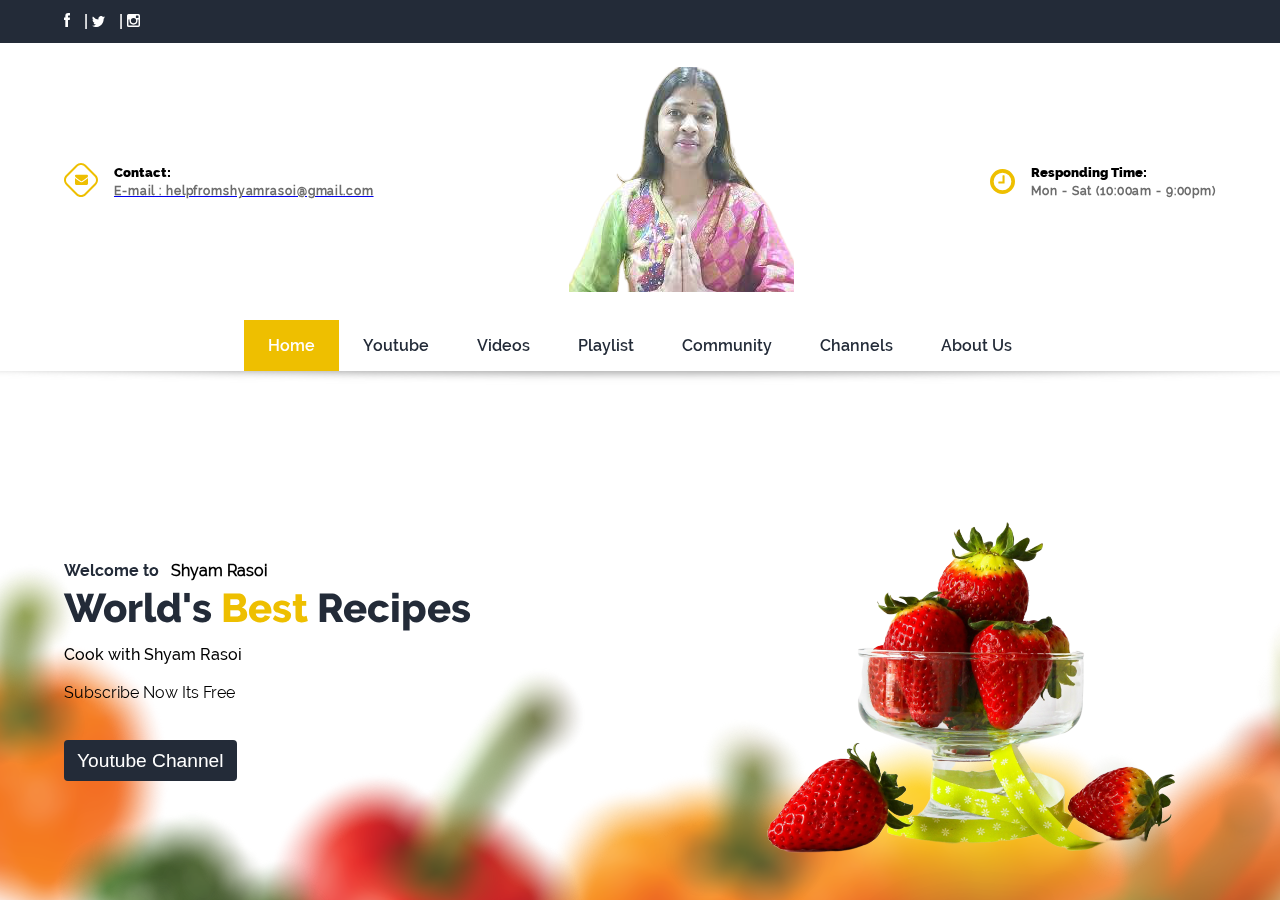
==== commit cf42b7a7: "Update index.html" ====
--- a/index.html
+++ b/index.html
@@ -27,7 +27,7 @@
           <div class="contact flex items-center">
             <img src="./icons/phone.svg" alt="" />
             <div>
-              <h6>E-mail : helpfromshyamrasoi@gmail.com</h6>
+              <a href="mailto:helpfromshyamrasoi@gmail.com"><h6>E-mail : helpfromshyamrasoi@gmail.com</h6></a>
             </div>
           </div>
           <div class="time flex items-center">
@@ -71,11 +71,11 @@
                 /></a>
                 <span class="divider">|</span>
                 <a href="https://www.instagram.com/shyam_rasoi/"
-                  ><img src="./icons/instagram.svg" alt=""></a>
+                  ><img src="./icons/instagram.svg" alt=""  ></a>
                   <!-- <span class="divider">|</span>
                 <a href="Contect us.html"
-                  ><img src="./icons/user-icon.svg" alt=""></a><span>Contect us</span>
-                   -->
+                  ><img src="./icons/user-icon.svg" alt=""></a><span>Contect us</span> -->
+                  
 
               </div>
             </div>
@@ -91,7 +91,7 @@
                   /></a>
                   <div>
                     <h5>Contact:</h5>
-                    <h6>E-mail : helpfromshyamrasoi@gmail.com</h6>
+                    <a href="mailto:helpfromshyamrasoi@gmail.com" class="mail"><h6>E-mail : helpfromshyamrasoi@gmail.com</h6></a>
                   </div>
                 </div>
                 <div class="branding">
@@ -578,7 +578,7 @@
                     <a href="https://mail.google.com/mail/u/3/#inbox?compose=GTvVlcSBpgckFZDvTMVVmCQhfMmFVwxMXRwgBjgsrsVHbkWSnqlNwPnwhJmDHsnXLZKWdfMbvBzdB"><img src="./icons/bag-2.svg" alt="" /></a>
                     <div>
                       <span>E-mail:</span>
-                      <span>helpfromshyamrasoi@gmail.com</span>
+                      <a href="mailto:helpfromshyamrasoi@gmail.com" class="mail"><h6>E-mail : helpfromshyamrasoi@gmail.com</h6></a>
                     </div>
                   </div>
                   <div>
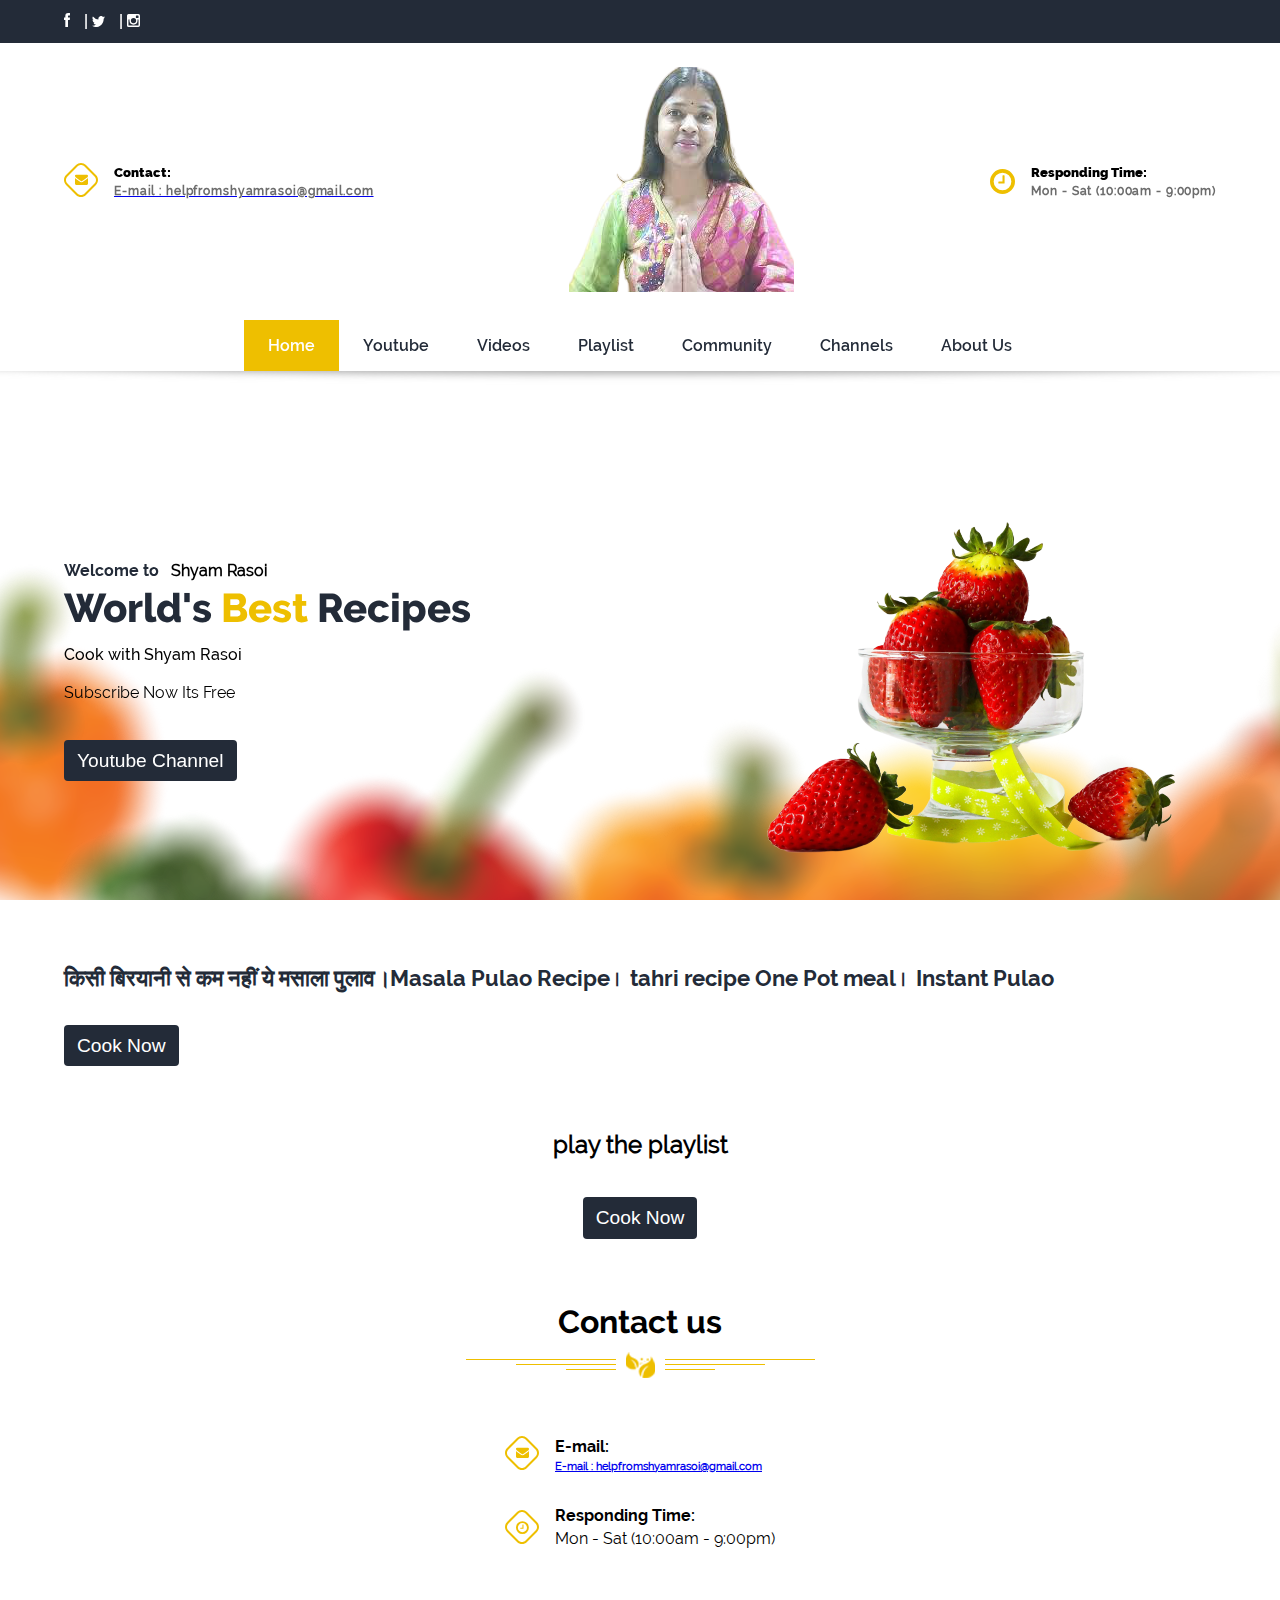
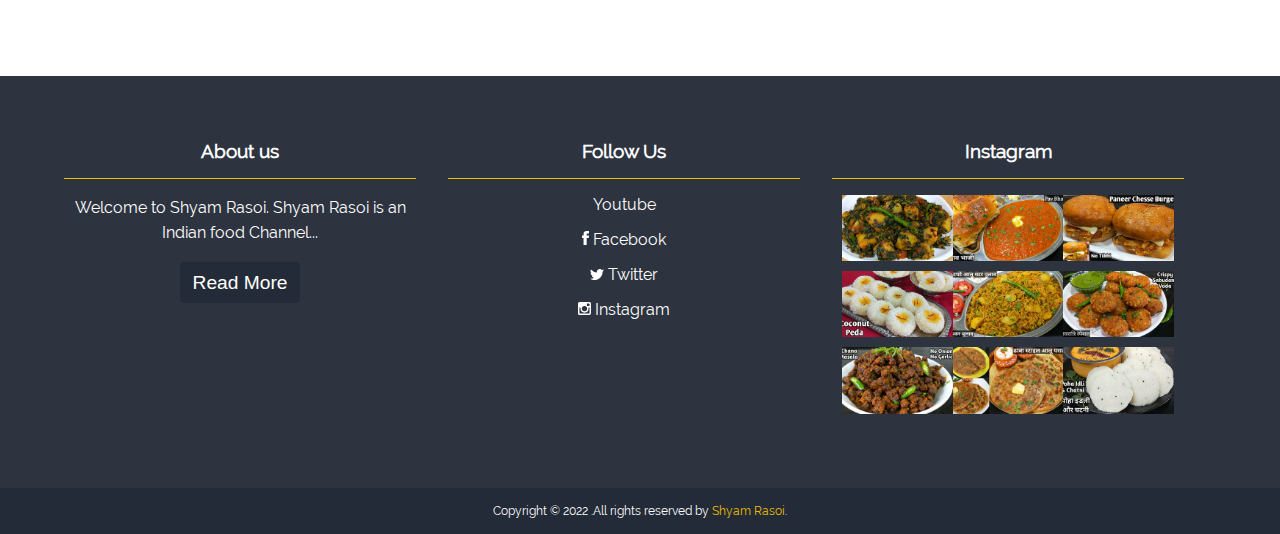
==== commit 03b88aa7: "Update index.html" ====
--- a/index.html
+++ b/index.html
@@ -560,6 +560,32 @@
               </div>
             </div>
           </section>
+          </div>
+              </div>
+            </div>
+    
+    
+          </section>
+          <section class="about-meal">
+            <div class="container">
+              <div class="about-meal-wrap flex">
+                <div class="zoom-instant">
+                  <img src="./images/hqdefault.webp" alt="" />
+                </div>
+                <div class="flex-1">
+                  <h2>
+                    किसी बिरयानी से कम नहीं ये मसाला पुलाव।Masala Pulao Recipe। tahri recipe One Pot meal। Instant Pulao
+                  </h2>
+
+                  <a href="https://youtu.be/4m0fsNuU_qQ"
+                    ><button class="btn btn-secondary">Cook Now</button></a
+                  >
+                </div>
+              </div>
+            </div>
+          </section>
+  
+  
           <div class="text-center btn-wrapper">
             <h2>play the playlist</h2>
             <br /><br />
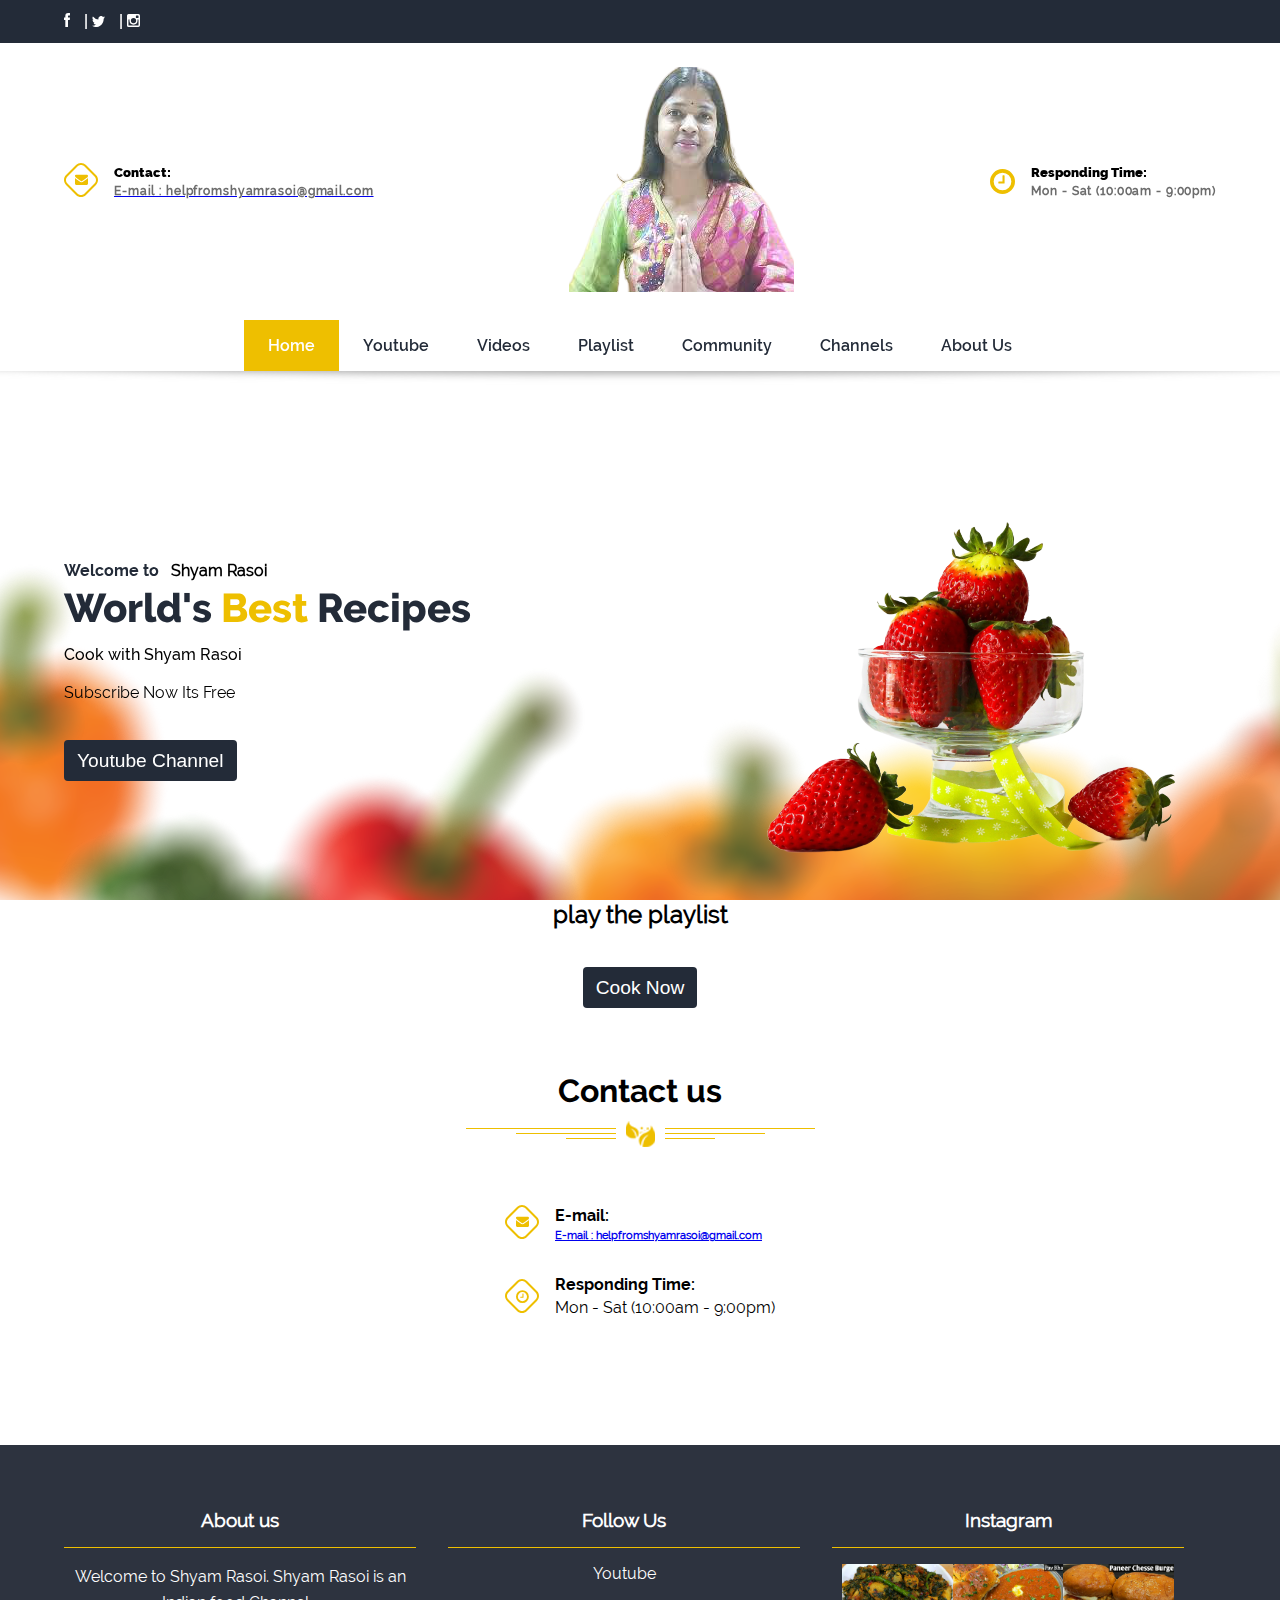
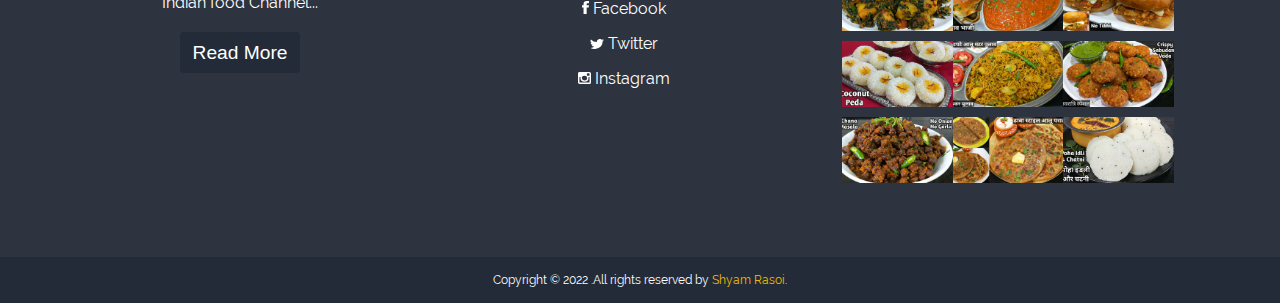
==== commit f3c42c48: "Update index.html" ====
--- a/index.html
+++ b/index.html
@@ -9,6 +9,7 @@
   </head>
 
   <body>
+    
     <div class="main-wrapper">
       <div class="nav-background">
         <div class="mobile-logo"></div>
@@ -564,28 +565,6 @@
               </div>
             </div>
     
-    
-          </section>
-          <section class="about-meal">
-            <div class="container">
-              <div class="about-meal-wrap flex">
-                <div class="zoom-instant">
-                  <img src="./images/hqdefault.webp" alt="" />
-                </div>
-                <div class="flex-1">
-                  <h2>
-                    किसी बिरयानी से कम नहीं ये मसाला पुलाव।Masala Pulao Recipe। tahri recipe One Pot meal। Instant Pulao
-                  </h2>
-
-                  <a href="https://youtu.be/4m0fsNuU_qQ"
-                    ><button class="btn btn-secondary">Cook Now</button></a
-                  >
-                </div>
-              </div>
-            </div>
-          </section>
-  
-  
           <div class="text-center btn-wrapper">
             <h2>play the playlist</h2>
             <br /><br />
